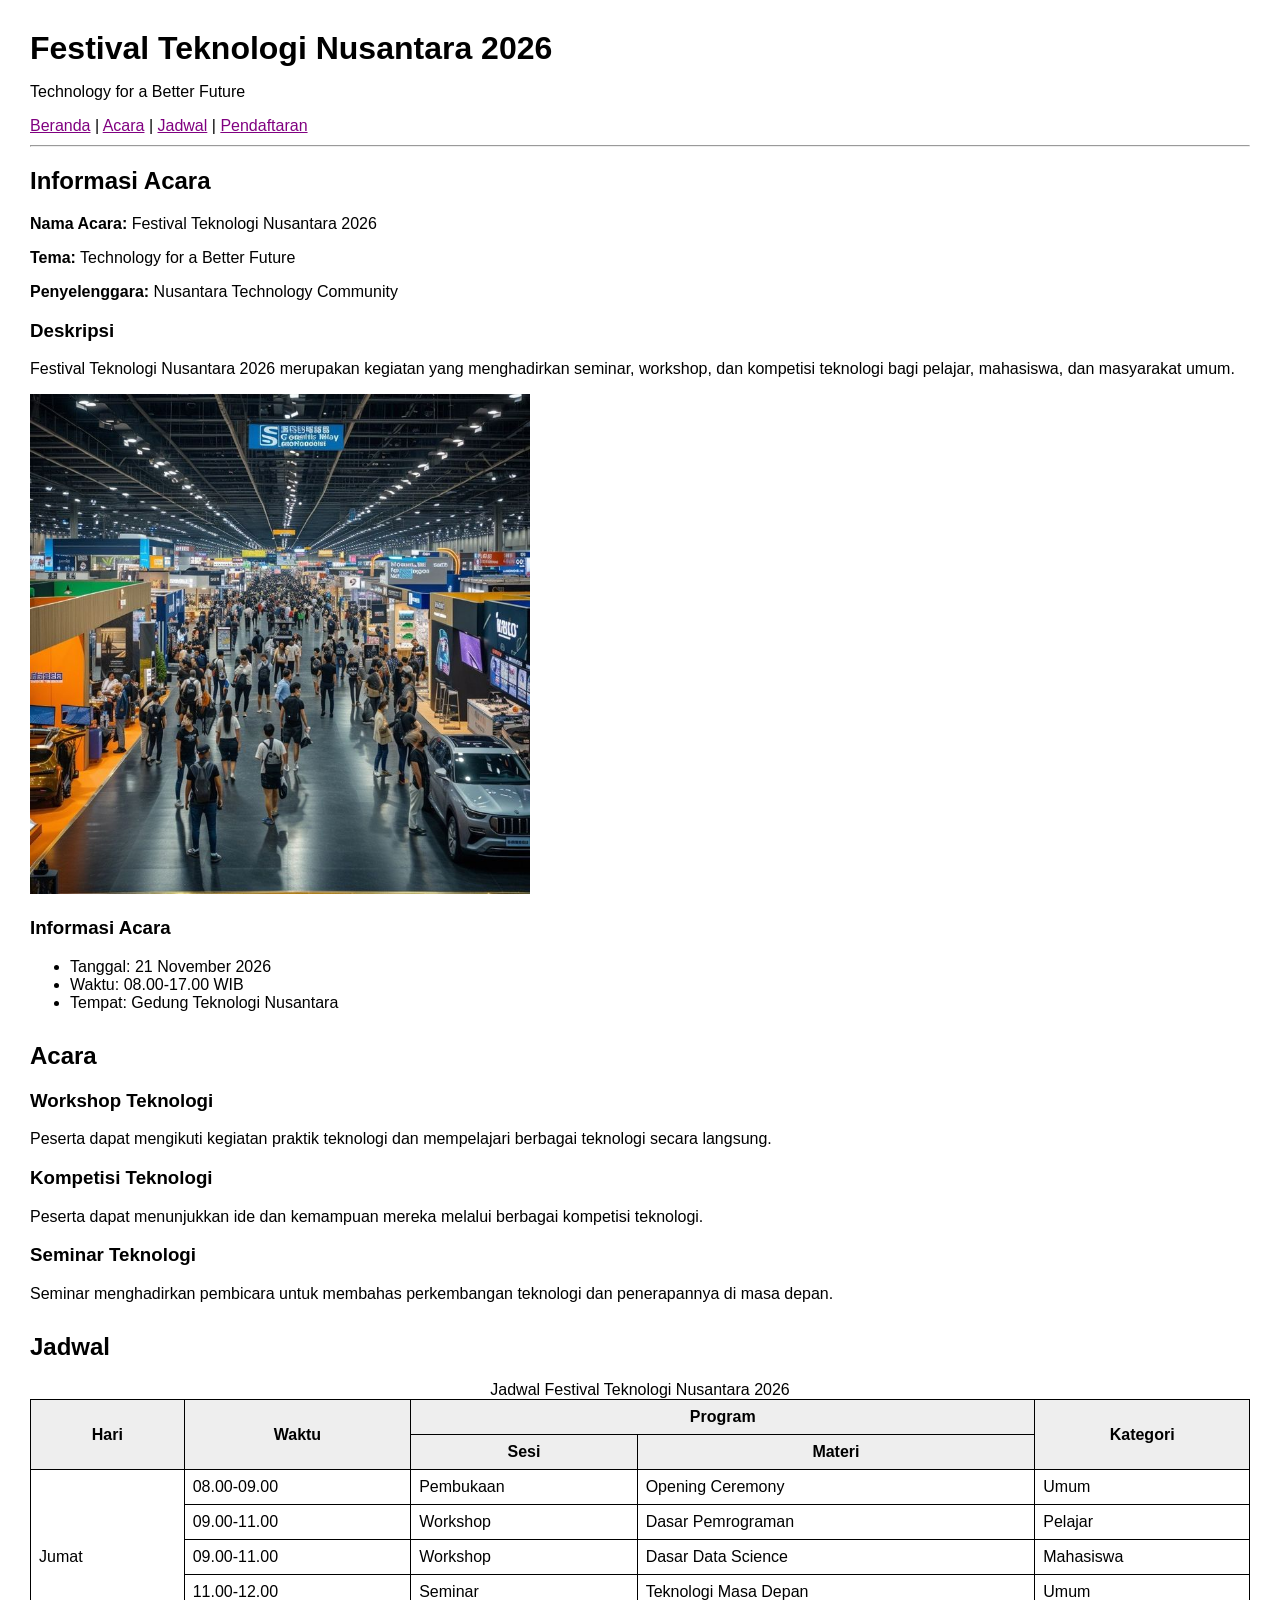
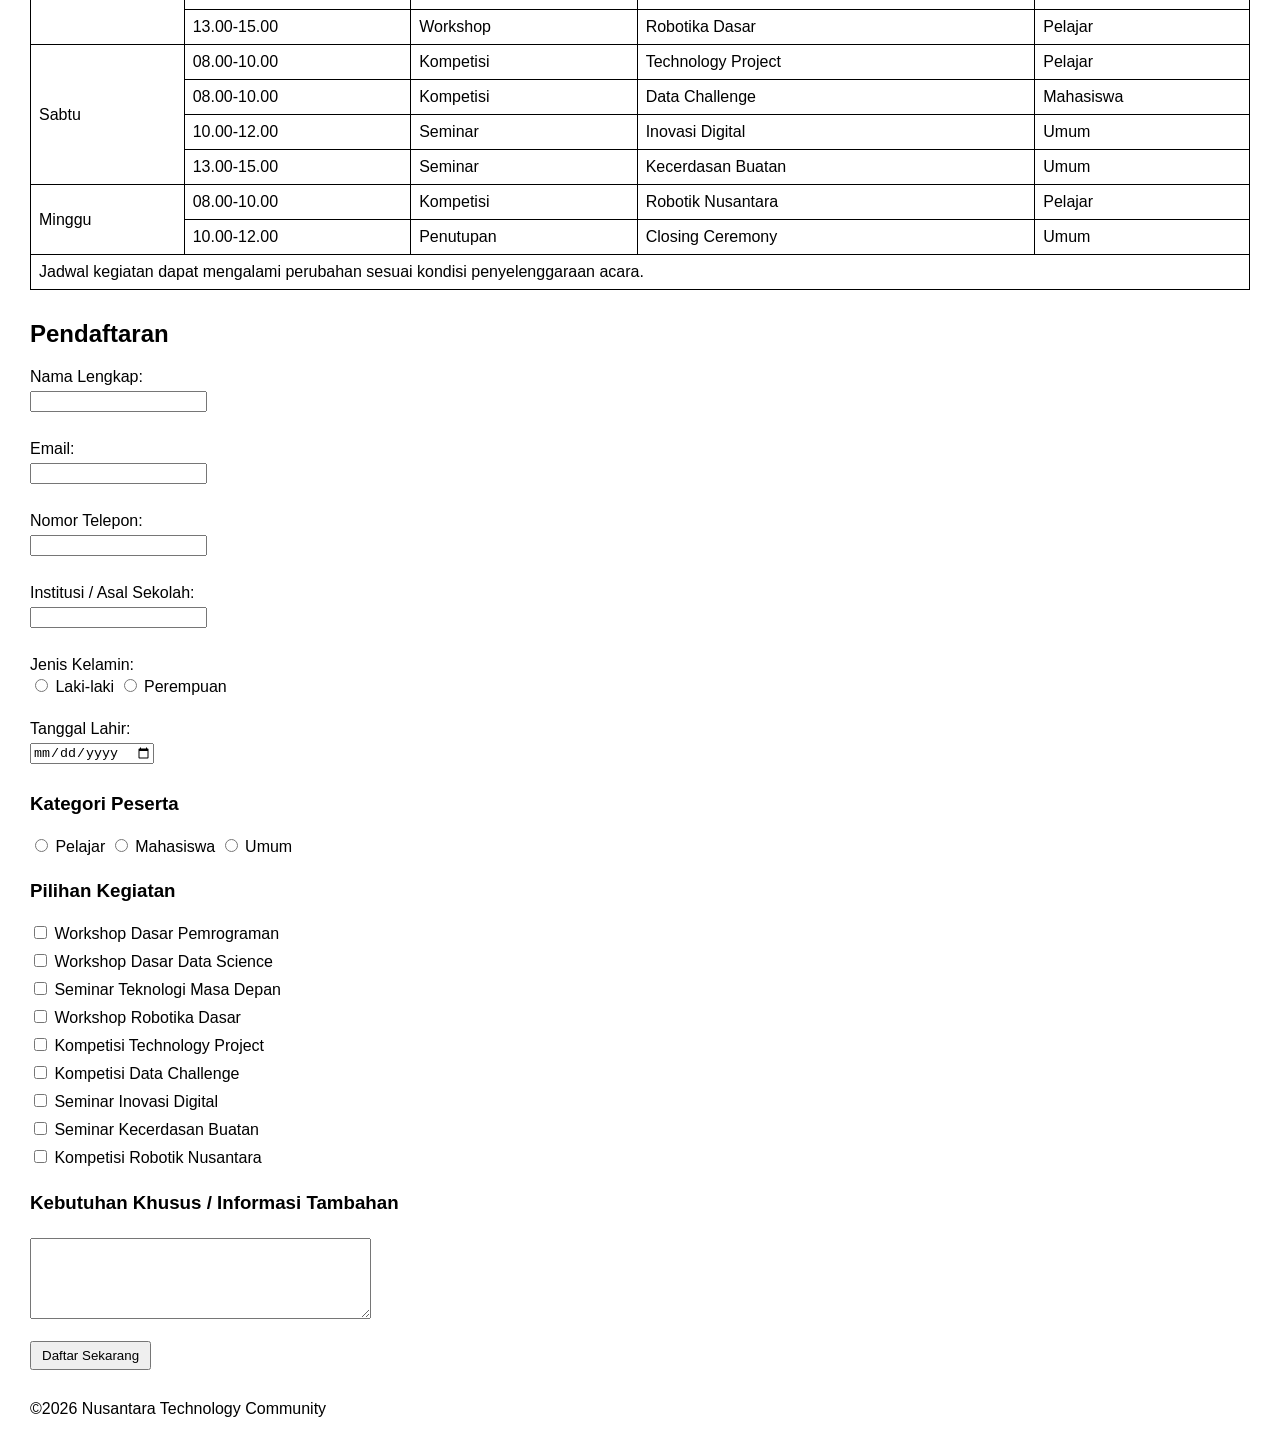
==== Praktikum_M03/index.html @ 4376b117 "Upload website festival musik" ====
<!DOCTYPE html>
<html lang="id">
<head>
    <meta charset="UTF-8">
    <meta name="viewport" content="width=device-width, initial-scale=1.0">
    <title>Festival Teknologi Nusantara 2026</title>
    <link rel="stylesheet" href="style.css">
</head>

<body>

    <header>
        <h1>Festival Teknologi Nusantara 2026</h1>
        <p>Technology for a Better Future</p>
    </header>

    <nav>
        <a href="#Pberanda">Beranda</a> |
        <a href="#Pacara">Acara</a> |
        <a href="#Pjadwal">Jadwal</a> |
        <a href="#Ppendaftaran">Pendaftaran</a>
    </nav>

    <hr>

    <section id="Pberanda">

        <h2>Informasi Acara</h2>

        <p><b>Nama Acara:</b> Festival Teknologi Nusantara 2026</p>

        <p><b>Tema:</b> Technology for a Better Future</p>

        <p><b>Penyelenggara:</b> Nusantara Technology Community</p>

        <h3>Deskripsi</h3>

        <p>
            Festival Teknologi Nusantara 2026 merupakan kegiatan yang
            menghadirkan seminar, workshop, dan kompetisi teknologi
            bagi pelajar, mahasiswa, dan masyarakat umum.
        </p>

        <img src="Technology Expo Buzz.jpg"
             alt="Gambar Festival Teknologi Nusantara">

        <h3>Informasi Acara</h3>

        <ul>
            <li>Tanggal: 21 November 2026</li>
            <li>Waktu: 08.00-17.00 WIB</li>
            <li>Tempat: Gedung Teknologi Nusantara</li>
        </ul>

    </section>


    <section id="Pacara">

        <h2>Acara</h2>

        <div>
            <h3>Workshop Teknologi</h3>
            <p>
                Peserta dapat mengikuti kegiatan praktik teknologi
                dan mempelajari berbagai teknologi secara langsung.
            </p>
        </div>

        <div>
            <h3>Kompetisi Teknologi</h3>
            <p>
                Peserta dapat menunjukkan ide dan kemampuan mereka
                melalui berbagai kompetisi teknologi.
            </p>
        </div>

        <div>
            <h3>Seminar Teknologi</h3>
            <p>
                Seminar menghadirkan pembicara untuk membahas
                perkembangan teknologi dan penerapannya di masa depan.
            </p>
        </div>

    </section>


    <section id="Pjadwal">

        <h2>Jadwal</h2>

        <table>

            <caption>
                Jadwal Festival Teknologi Nusantara 2026
            </caption>

            <thead>
                <tr>
                    <th rowspan="2">Hari</th>
                    <th rowspan="2">Waktu</th>
                    <th colspan="2">Program</th>
                    <th rowspan="2">Kategori</th>
                </tr>

                <tr>
                    <th>Sesi</th>
                    <th>Materi</th>
                </tr>
            </thead>

            <tbody>

                <tr>
                    <td rowspan="5">Jumat</td>
                    <td>08.00-09.00</td>
                    <td>Pembukaan</td>
                    <td>Opening Ceremony</td>
                    <td>Umum</td>
                </tr>

                <tr>
                    <td>09.00-11.00</td>
                    <td>Workshop</td>
                    <td>Dasar Pemrograman</td>
                    <td>Pelajar</td>
                </tr>

                <tr>
                    <td>09.00-11.00</td>
                    <td>Workshop</td>
                    <td>Dasar Data Science</td>
                    <td>Mahasiswa</td>
                </tr>

                <tr>
                    <td>11.00-12.00</td>
                    <td>Seminar</td>
                    <td>Teknologi Masa Depan</td>
                    <td>Umum</td>
                </tr>

                <tr>
                    <td>13.00-15.00</td>
                    <td>Workshop</td>
                    <td>Robotika Dasar</td>
                    <td>Pelajar</td>
                </tr>


                <tr>
                    <td rowspan="4">Sabtu</td>
                    <td>08.00-10.00</td>
                    <td>Kompetisi</td>
                    <td>Technology Project</td>
                    <td>Pelajar</td>
                </tr>

                <tr>
                    <td>08.00-10.00</td>
                    <td>Kompetisi</td>
                    <td>Data Challenge</td>
                    <td>Mahasiswa</td>
                </tr>

                <tr>
                    <td>10.00-12.00</td>
                    <td>Seminar</td>
                    <td>Inovasi Digital</td>
                    <td>Umum</td>
                </tr>

                <tr>
                    <td>13.00-15.00</td>
                    <td>Seminar</td>
                    <td>Kecerdasan Buatan</td>
                    <td>Umum</td>
                </tr>


                <tr>
                    <td rowspan="2">Minggu</td>
                    <td>08.00-10.00</td>
                    <td>Kompetisi</td>
                    <td>Robotik Nusantara</td>
                    <td>Pelajar</td>
                </tr>

                <tr>
                    <td>10.00-12.00</td>
                    <td>Penutupan</td>
                    <td>Closing Ceremony</td>
                    <td>Umum</td>
                </tr>

            </tbody>

            <tfoot>
                <tr>
                    <td colspan="5">
                        Jadwal kegiatan dapat mengalami perubahan sesuai
                        kondisi penyelenggaraan acara.
                    </td>
                </tr>
            </tfoot>

        </table>

    </section>


    <section id="Ppendaftaran">

        <h2>Pendaftaran</h2>

        <form>

            <label>Nama Lengkap:</label><br>
            <input type="text" name="nama" required>
            <br><br>

            <label>Email:</label><br>
            <input type="email" name="email" required>
            <br><br>

            <label>Nomor Telepon:</label><br>
            <input type="tel" name="telepon" required>
            <br><br>

            <label>Institusi / Asal Sekolah:</label><br>
            <input type="text" name="institusi" required>
            <br><br>

            <label>Jenis Kelamin:</label><br>

            <input type="radio" name="jenis_kelamin" value="Laki-laki" required>
            Laki-laki

            <input type="radio" name="jenis_kelamin" value="Perempuan">
            Perempuan

            <br><br>

            <label>Tanggal Lahir:</label><br>
            <input type="date" name="tanggal_lahir" required>

            <h3>Kategori Peserta</h3>

            <input type="radio" name="kategori" value="Pelajar" required>
            Pelajar

            <input type="radio" name="kategori" value="Mahasiswa">
            Mahasiswa

            <input type="radio" name="kategori" value="Umum">
            Umum


            <h3>Pilihan Kegiatan</h3>

            <input type="checkbox" name="kegiatan" value="Workshop Pemrograman">
            Workshop Dasar Pemrograman
            <br>

            <input type="checkbox" name="kegiatan" value="Data Science">
            Workshop Dasar Data Science
            <br>

            <input type="checkbox" name="kegiatan" value="Seminar Teknologi">
            Seminar Teknologi Masa Depan
            <br>

            <input type="checkbox" name="kegiatan" value="Robotika">
            Workshop Robotika Dasar
            <br>

            <input type="checkbox" name="kegiatan" value="Technology Project">
            Kompetisi Technology Project
            <br>

            <input type="checkbox" name="kegiatan" value="Data Challenge">
            Kompetisi Data Challenge
            <br>

            <input type="checkbox" name="kegiatan" value="Inovasi Digital">
            Seminar Inovasi Digital
            <br>

            <input type="checkbox" name="kegiatan" value="AI">
            Seminar Kecerdasan Buatan
            <br>

            <input type="checkbox" name="kegiatan" value="Robotik Nusantara">
            Kompetisi Robotik Nusantara

            <h3>Kebutuhan Khusus / Informasi Tambahan</h3>

            <textarea name="informasi" rows="5" cols="40"></textarea>

            <br><br>

            <button type="submit">Daftar Sekarang</button>

        </form>

    </section>


    <footer>
        <p>©2026 Nusantara Technology Community</p>
    </footer>

</body>
</html>
---- Praktikum_M03/style.css ----
body {
    font-family: Arial, sans-serif;
    margin: 30px;
}

h1 {
    margin-bottom: 10px;
}

nav {
    margin-bottom: 10px;
}

nav a {
    color: purple;
}

section {
    margin-bottom: 30px;
}

img {
    width: 500px;
}

table {
    border-collapse: collapse;
    width: 100%;
}

th, td {
    border: 1px solid black;
    padding: 8px;
}

th {
    background-color: #eee;
}

input {
    margin-top: 5px;
    margin-bottom: 10px;
}

textarea {
    margin-top: 5px;
}

button {
    padding: 5px 10px;
}
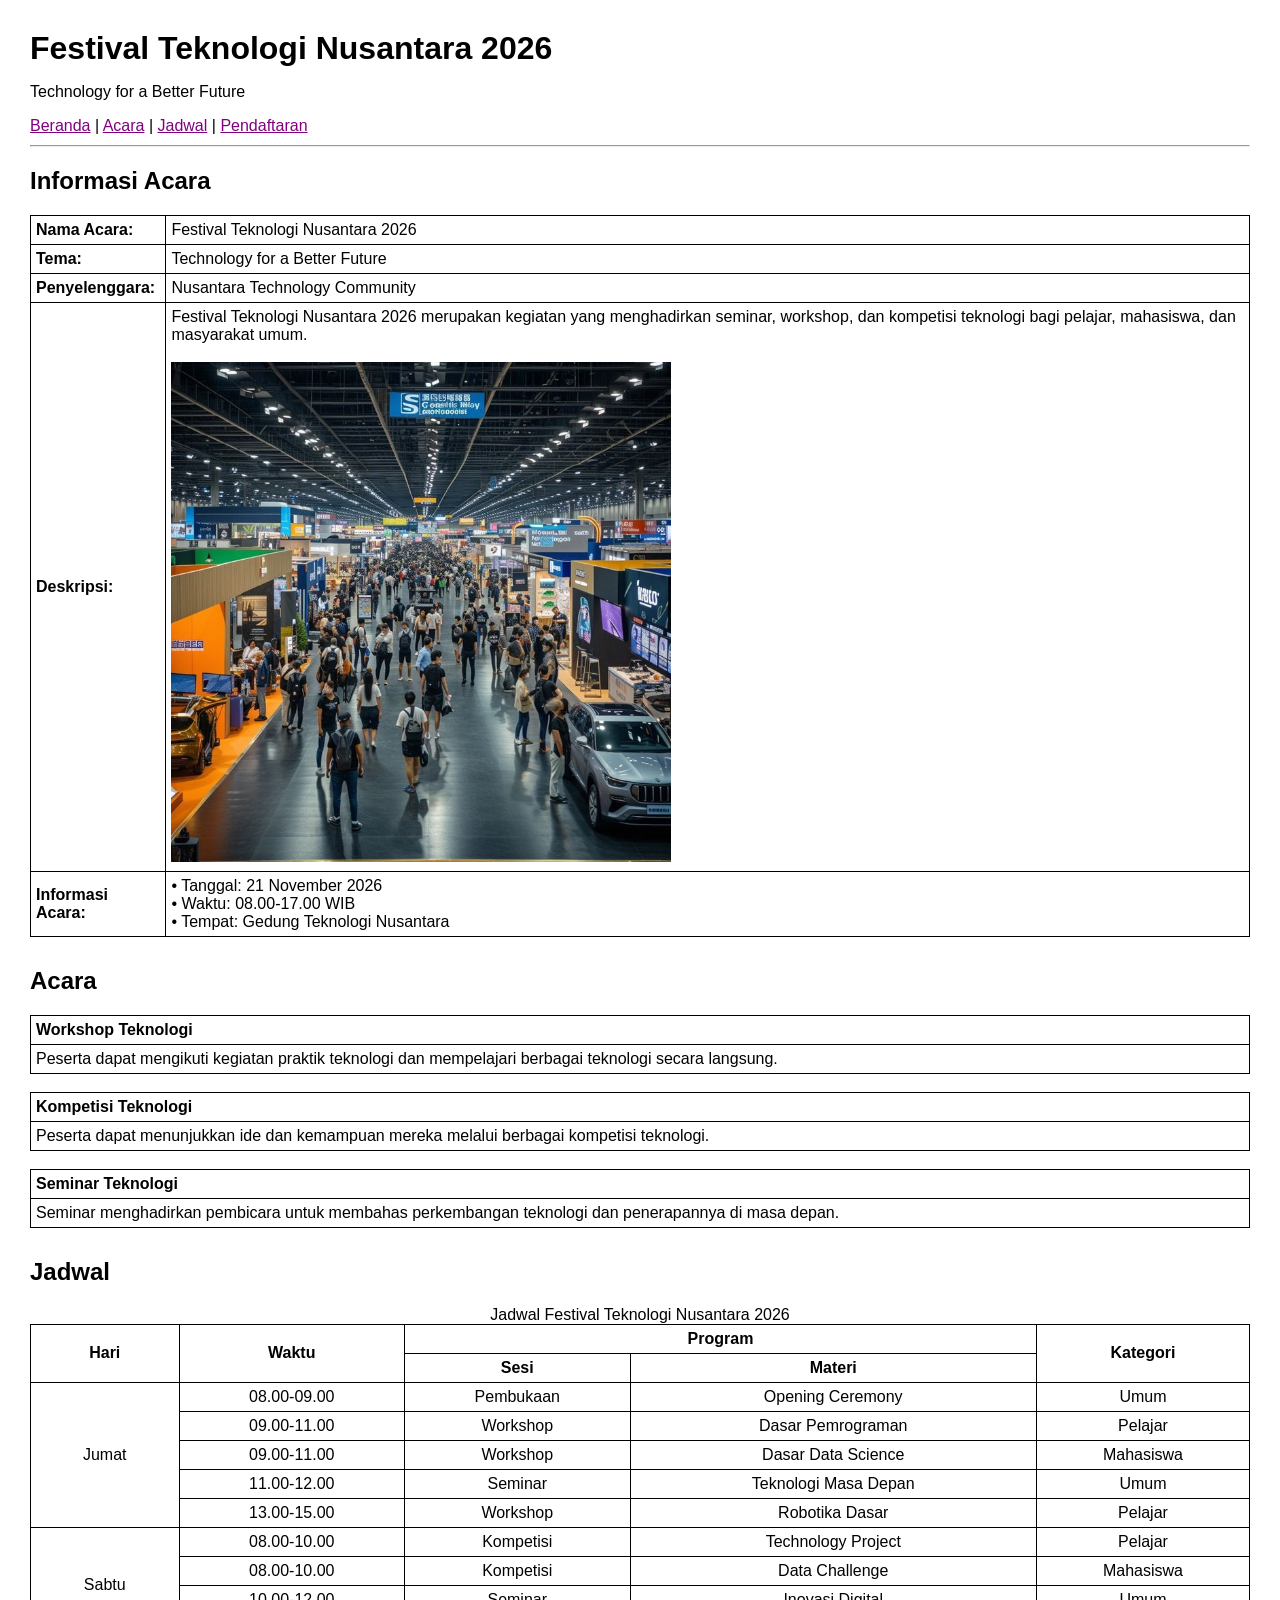
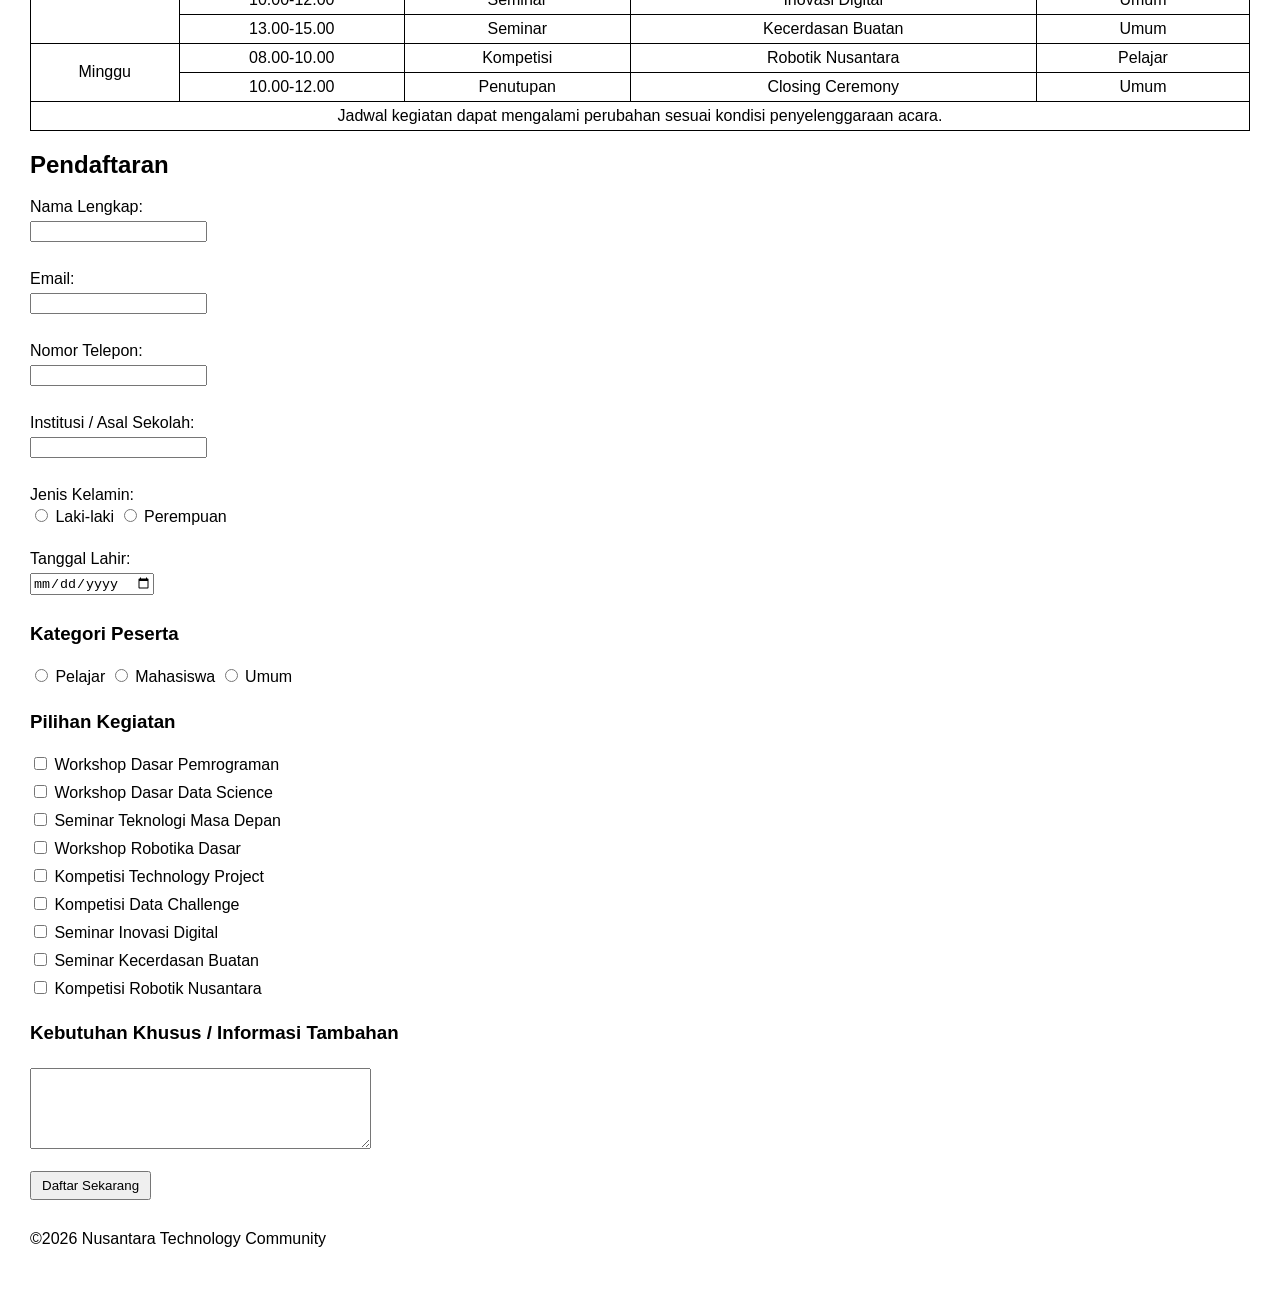
==== commit 11d5798e: "revisi" ====
--- a/Praktikum_M03/index.html
+++ b/Praktikum_M03/index.html
@@ -25,72 +25,108 @@
 
     <section id="Pberanda">
 
-        <h2>Informasi Acara</h2>
-
-        <p><b>Nama Acara:</b> Festival Teknologi Nusantara 2026</p>
-
-        <p><b>Tema:</b> Technology for a Better Future</p>
-
-        <p><b>Penyelenggara:</b> Nusantara Technology Community</p>
-
-        <h3>Deskripsi</h3>
-
-        <p>
-            Festival Teknologi Nusantara 2026 merupakan kegiatan yang
-            menghadirkan seminar, workshop, dan kompetisi teknologi
-            bagi pelajar, mahasiswa, dan masyarakat umum.
-        </p>
-
-        <img src="Technology Expo Buzz.jpg"
-             alt="Gambar Festival Teknologi Nusantara">
-
-        <h3>Informasi Acara</h3>
-
-        <ul>
-            <li>Tanggal: 21 November 2026</li>
-            <li>Waktu: 08.00-17.00 WIB</li>
-            <li>Tempat: Gedung Teknologi Nusantara</li>
-        </ul>
-
-    </section>
+    <h2>Informasi Acara</h2>
+
+    <table>
+        <tr>
+            <th>Nama Acara:</th>
+            <td>Festival Teknologi Nusantara 2026</td>
+        </tr>
+
+        <tr>
+            <th>Tema:</th>
+            <td>Technology for a Better Future</td>
+        </tr>
+
+        <tr>
+            <th>Penyelenggara:</th>
+            <td>Nusantara Technology Community</td>
+        </tr>
+
+        <tr>
+            <th>Deskripsi:</th>
+            <td>
+                Festival Teknologi Nusantara 2026 merupakan kegiatan yang
+                menghadirkan seminar, workshop, dan kompetisi teknologi
+                bagi pelajar, mahasiswa, dan masyarakat umum.
+                <br><br>
+
+                <img src="Technology Expo Buzz.jpg"
+                     alt="Gambar Festival Teknologi Nusantara"
+                     width="300">
+            </td>
+        </tr>
+
+        <tr>
+            <th>Informasi Acara:</th>
+            <td>
+                • Tanggal: 21 November 2026<br>
+                • Waktu: 08.00-17.00 WIB<br>
+                • Tempat: Gedung Teknologi Nusantara
+            </td>
+        </tr>
+    </table>
+
+</section>
 
 
     <section id="Pacara">
 
-        <h2>Acara</h2>
-
-        <div>
-            <h3>Workshop Teknologi</h3>
-            <p>
-                Peserta dapat mengikuti kegiatan praktik teknologi
-                dan mempelajari berbagai teknologi secara langsung.
-            </p>
-        </div>
-
-        <div>
-            <h3>Kompetisi Teknologi</h3>
-            <p>
-                Peserta dapat menunjukkan ide dan kemampuan mereka
-                melalui berbagai kompetisi teknologi.
-            </p>
-        </div>
-
-        <div>
-            <h3>Seminar Teknologi</h3>
-            <p>
-                Seminar menghadirkan pembicara untuk membahas
-                perkembangan teknologi dan penerapannya di masa depan.
-            </p>
-        </div>
-
-    </section>
-
+    <h2>Acara</h2>
+
+    <div>
+        <table>
+            <tr>
+                <th>Workshop Teknologi</th>
+            </tr>
+            <tr>
+                <td>
+                    Peserta dapat mengikuti kegiatan praktik teknologi
+                    dan mempelajari berbagai teknologi secara langsung.
+                </td>
+            </tr>
+        </table>
+    </div>
+
+    <br>
+
+    <div>
+        <table>
+            <tr>
+                <th>Kompetisi Teknologi</th>
+            </tr>
+            <tr>
+                <td>
+                    Peserta dapat menunjukkan ide dan kemampuan mereka
+                    melalui berbagai kompetisi teknologi.
+                </td>
+            </tr>
+        </table>
+    </div>
+
+    <br>
+
+    <div>
+        <table>
+            <tr>
+                <th>Seminar Teknologi</th>
+            </tr>
+            <tr>
+                <td>
+                    Seminar menghadirkan pembicara untuk membahas
+                    perkembangan teknologi dan penerapannya di masa depan.
+                </td>
+            </tr>
+        </table>
+    </div>
+
+</section>
 
     <section id="Pjadwal">
 
         <h2>Jadwal</h2>
 
-        <table>
+        <table class="tabel-jadwal">
 
             <caption>
                 Jadwal Festival Teknologi Nusantara 2026
@@ -205,7 +241,7 @@
                 </tr>
             </tfoot>
 
-        </table>
+        <table class="tabel-jadwal">
 
     </section>
 
--- a/Praktikum_M03/style.css
+++ b/Praktikum_M03/style.css
@@ -30,11 +30,19 @@
 
 th, td {
     border: 1px solid black;
-    padding: 8px;
+    padding: 5px;
+    text-align: left;
 }
 
 th {
-    background-color: #eee;
+    background-color: white;
+    font-weight: bold;
+}
+
+/* Tabel jadwal */
+.tabel-jadwal th,
+.tabel-jadwal td {
+    text-align: center;
 }
 
 input {
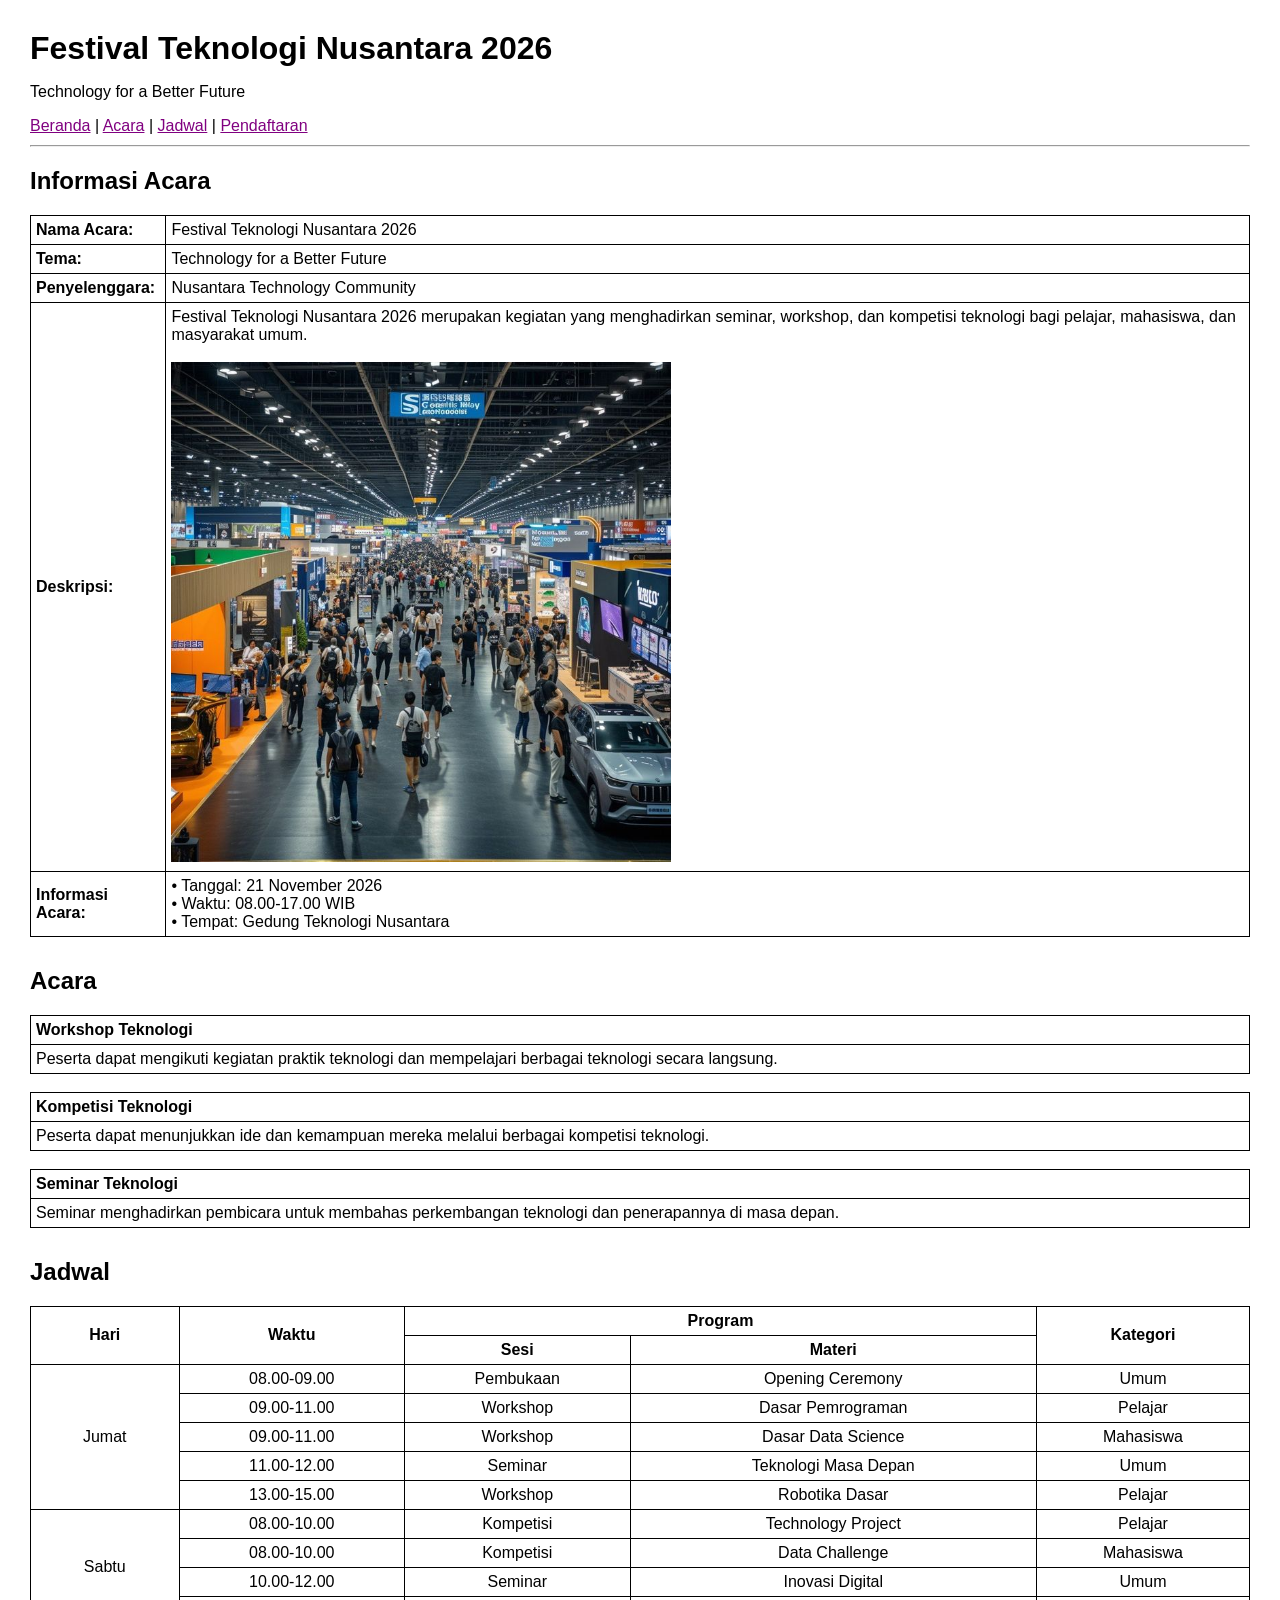
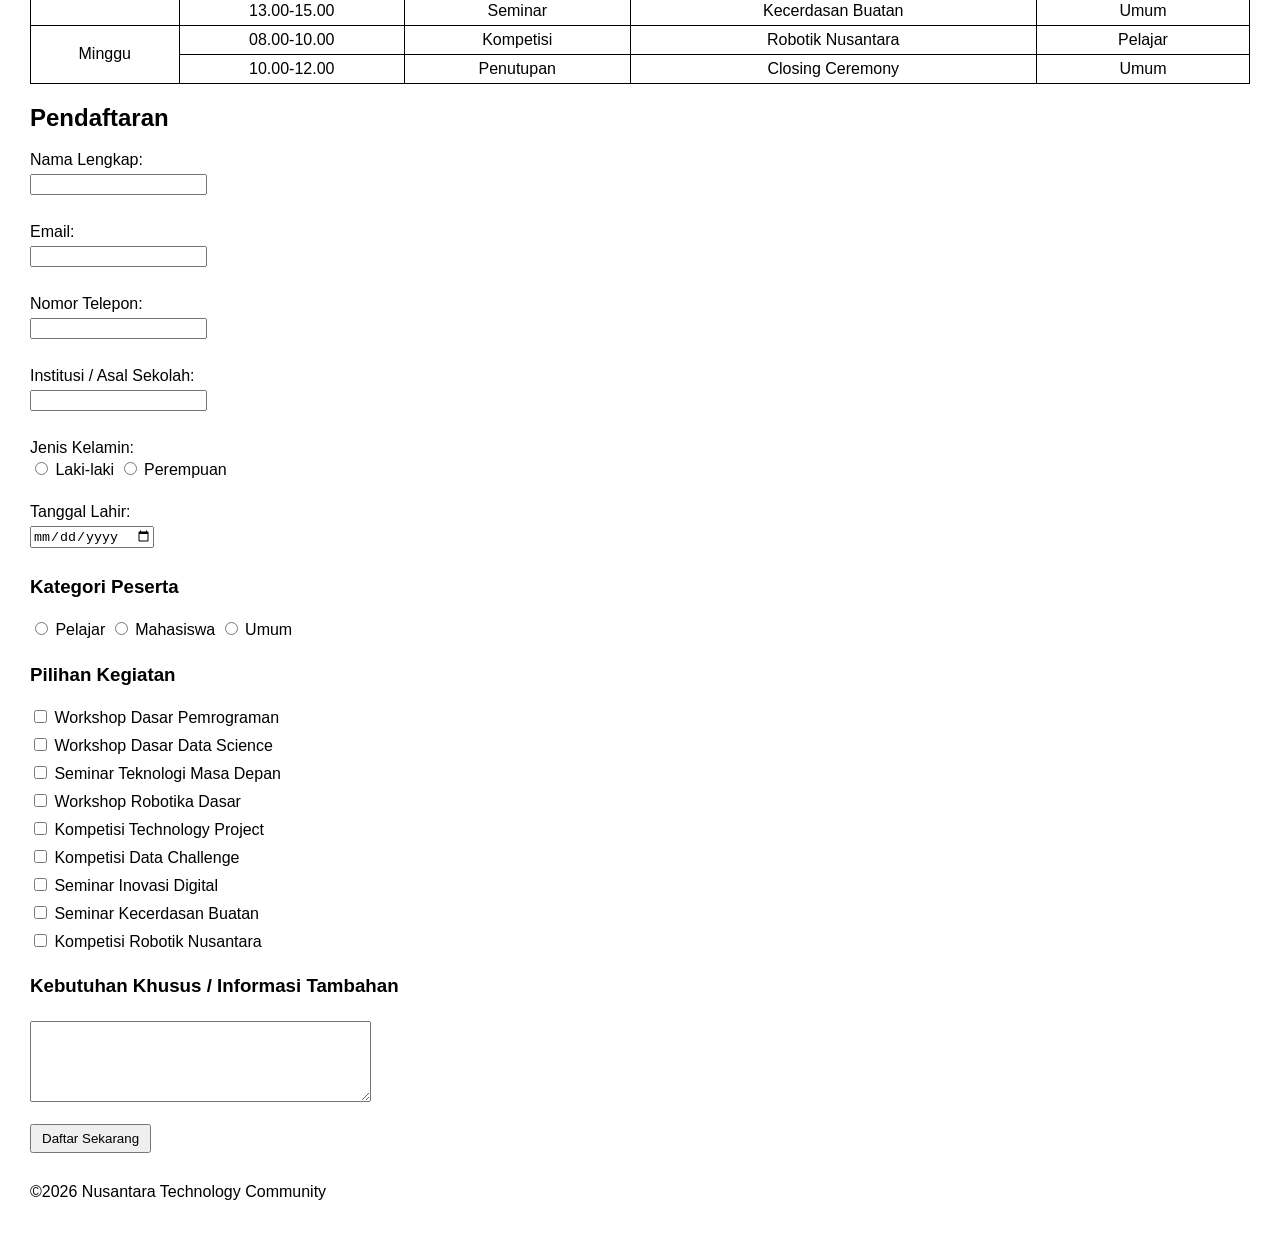
==== commit 55019adf: "revisi3" ====
--- a/Praktikum_M03/index.html
+++ b/Praktikum_M03/index.html
@@ -128,9 +128,6 @@
 
         <table class="tabel-jadwal">
 
-            <caption>
-                Jadwal Festival Teknologi Nusantara 2026
-            </caption>
 
             <thead>
                 <tr>
@@ -232,14 +229,6 @@
 
             </tbody>
 
-            <tfoot>
-                <tr>
-                    <td colspan="5">
-                        Jadwal kegiatan dapat mengalami perubahan sesuai
-                        kondisi penyelenggaraan acara.
-                    </td>
-                </tr>
-            </tfoot>
 
         <table class="tabel-jadwal">
 
--- a/Praktikum_M03/style.css
+++ b/Praktikum_M03/style.css
@@ -39,7 +39,6 @@
     font-weight: bold;
 }
 
-/* Tabel jadwal */
 .tabel-jadwal th,
 .tabel-jadwal td {
     text-align: center;
